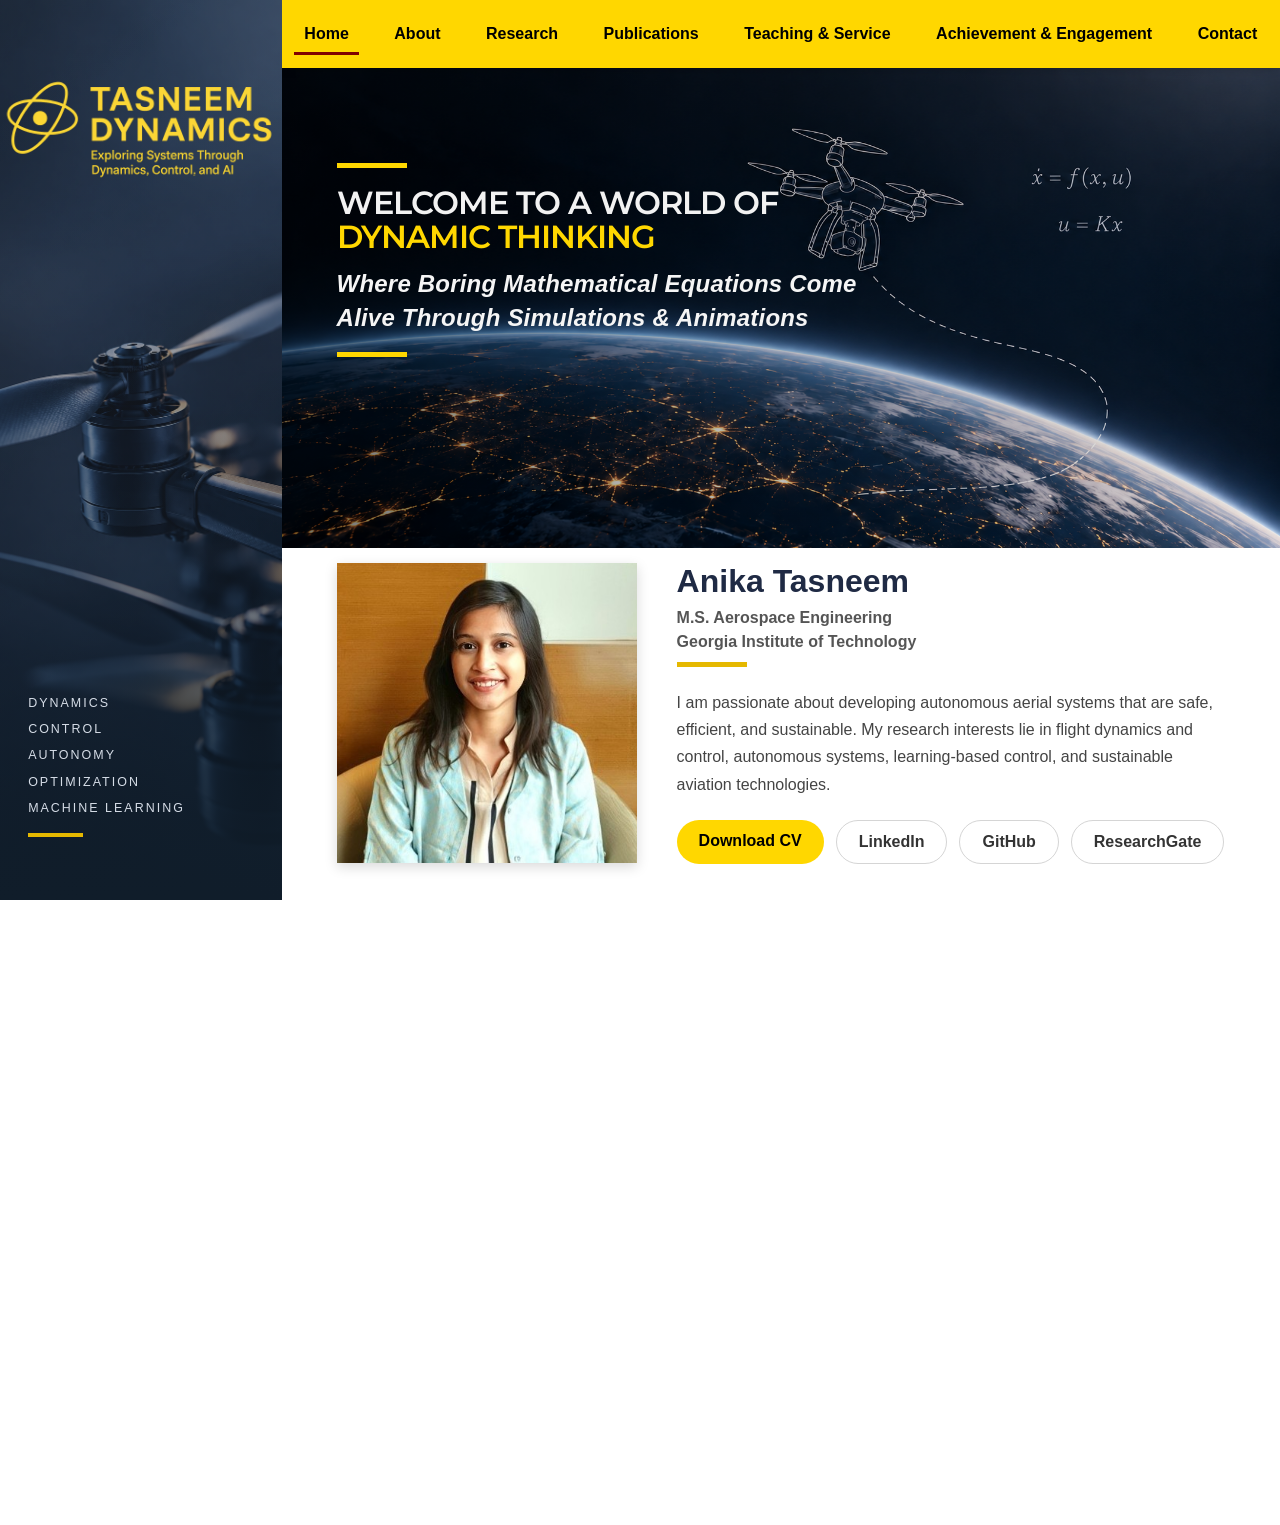
==== index.html @ 1eb56e52 "Update index.html" ====
<!DOCTYPE html>
<html lang="en">
<head>
    <meta charset="UTF-8">
    <meta name="viewport" content="width=device-width, initial-scale=1.0">
    <title>Tasneem Dynamics</title>
    <link rel="stylesheet" href="style1.css?v=1.0.8">
    <link href="https://fonts.googleapis.com/css2?family=Orbitron:wght@500&display=swap" rel="stylesheet">
    <link href="https://fonts.googleapis.com/css2?family=Montserrat:wght@700;800;900&display=swap" rel="stylesheet">
    <link rel="stylesheet" href="https://cdnjs.cloudflare.com/ajax/libs/font-awesome/6.5.2/css/all.min.css">
</head>

<body>
    <div class="homepage">
           
        <!-- LEFT SIDEBAR -->
        <aside class="left-panel">
            <img src="logo1.png" alt="Tasneem Dynamics Logo" class="logo">
            
            <div class="sidebar-visual">
                <img src="Side Bar-Image.png" alt="" class="sidebar-bg">
            </div>

            <div class="sidebar-tags">
                <span>DYNAMICS</span>
                <span>CONTROL</span>
                <span>AUTONOMY</span>
                <span>OPTIMIZATION</span>
                <span>MACHINE LEARNING</span>

                <div class="sidebar-accent"></div>
            </div>
        </aside>
        
       
        <!--RIGHT PANEL-->
        <div class="right-panel">

            <!--NAVIGATION BAR-->
            <nav class="navbar">
                <ul>
                    <li><a href="index.html" class="active" aria-current="page">Home</a></li>
                    <li><a href="about.html">About</a></li>
                    <li><a href="research.html">Research</a></li>
                    <li><a href="publications.html">Publications</a></li>
                    <li><a href="teaching-and-services.html">Teaching & Service</a></li>
                    <li><a href="achievement.html">Achievement & Engagement</a></li>
                    <li><a href="contact.html">Contact</a></li>
                </ul>
            </nav>

            <!-- HERO BANNER-->
            <section class="hero-banner">
                <img src="hero-banner.png" alt="Hero Banner" class="hero-image">
                <div class="hero-content">
                    <div class="yellow-line"></div>
                    <h1>
                        WELCOME TO A WORLD OF
                        <br><span>DYNAMIC THINKING</span></br>
                    </h1>
                    <p class="subheading">
                        Where Boring Mathematical Equations Come 
                        <br>Alive Through Simulations & Animations</br>
                    </p>

                    <div class="yellow-line bottom-line"></div>
                </div>
            </section>

            <!-- INTRO SECTION -->
            <section class="intro-section">
                <div class="intro-left">
                    <div class="profile-wrapper">
                        <img src="Portfolio Head-shot.jpeg" alt="Anika Tasneem" class="profile-photo">
                    </div>

                    <div class="intro-text">
                        <h2>Anika Tasneem</h2>
                        <h3>M.S. Aerospace Engineering<br>
                            Georgia Institute of Technology</h3>
                        <div class="intro-divider"></div>

                        <p>
                            I am passionate about developing autonomous aerial systems that
                            are safe, efficient, and sustainable. My research interests lie
                            in flight dynamics and control, autonomous systems, learning-based
                            control, and sustainable aviation technologies.
                        </p>

                        <div class="button-row">
                            <a href="CV.pdf" class="btn btn-primary">
                            Download CV</a>
                            <a href="#" class="btn btn-secondary">
                            LinkedIn</a>
                            <a href="#" class="btn btn-secondary">
                            GitHub</a>
                            <a href="#" class="btn btn-secondary">
                            ResearchGate</a>
                        </div>
                    </div>
                </div>
            </section>

            
            <!-- RESEARCH INTERESTS -->
            <section class="research-section">
                <div class="section-header">
                    <h2>Research Interests</h2>
                    <div class="section-divider"></div>
                </div>

                <div class="research-grid">
                    <div class="research-card">
                        <img src="system dynamics icon.png"
                             alt="System Dynamics">
                        <h3>System Dynamics & Modeling</h3>        
                        <p> Satellite modeling, stability analysis, 
                            system identification </p>
                        <a href="system-dynamics.html" class="card-arrow">
                            ➜ </a>
                    </div>

                    <div class="research-card">
                        <img src="control theory icon.png"
                             alt="Control Theory">
                        <h3>Control Theory & Optimization</h3>
                        <p> Linear, nonlinear, and optimal control</p>
                        <a href="control-theory.html" class="card-arrow">
                           ➜ </a>
                    </div>

                    <div class="research-card">
                        <img src="autonomous systems icon.png"
                             alt="Autonomous Systems">
                        <h3>Autonomous Systems</h3>
                        <p>Path planning, navigation and autonomy</p>
                        <a href="autonomous-systems.html" class="card-arrow">
                           ➜ </a>
                    </div>

                    <div class="research-card">
                        <img src="learning control icon.png"
                             alt="Learning Based Control">
                        <h3>Learning-Based Control</h3>  
                        <p>Reinforcement learning, adaptive 
                        and data-driven control</p>
                        <a href="learning-based-control.html" class="card-arrow">
                           ➜ </a>
                    </div>
        
                    <div class="research-card">
                        <img src="uam icon.png"
                             alt="Urban Air Mobility">
                        <h3>Sustainable Aviation & Urban Air Mobility</h3>
                        <p>eVTOL systems and future air mobility</p>
                        <a href="uam.html" class="card-arrow">
                           ➜ </a>
                    </div>
                </div>
            </section>
            
            <!-- FUTURE CONTENT SECTIONS-->
            <section id="Home"></section>
            <section id="About"></section>
            <section id="Research"></section>
            <section id="Publications"></section>
            <section id="Teaching"></section>
            <section id="CV"></section>
            <section id="Contact"></section>

            
            <!-- FOOTER -->
            <footer class="site-footer">
                <div class="footer-brand">
                    <img src="Footer-Logo.png" alt="Tasneem Dynamics" class="footer-logo"/>
                </div>
                
                <div class="footer-divider" aria-hidden="true"></div>
                    <p class="footer-tagline">
                        "Exploring dynamics.  Advancing autonomy.  Shaping flight towards sustainabilty."</p>
 
                <div class="footer-divider footer-social-divider" aria-hidden="true"></div>
        
                    <div class="footer-socials">
                        <a href="https://www.linkedin.com/in/anika-tasneem-a49618443/"
                        class="footer-social-link" aria-label="LinkedIn" title="LinkedIn">
                            <i class="fa-brands fa-linkedin-in" aria-hidden="true"></i>
                        </a>

                        <a href="https://github.com/ATasneem7" class="footer-social-link" aria-label="GitHub" title="GitHub">
                            <i class="fa-brands fa-github" aria-hidden="true"></i>
                        </a>
        
                        <a href="https://atasneem7.github.io/TasneemDynamics.github.io/" 
                        class="footer-social-link" aria-label="Research and academic profile" title="Research profile">
                            <i class="fa-solid fa-graduation-cap" aria-hidden="true"></i>
                        </a>

                        <a href="mailto:atasneem3@gatech.edu" class="footer-social-link" aria-label="Email" title="Email">
                            <i class="fa-solid fa-envelope" aria-hidden="true"></i>
                        </a>
                    </div>
            </footer>
        </div>
    </div>
    <script src="script.js?v=1.0.3"></script>
</body>
</html>

 <!--p> This research archive showcases a fusion of advanced engineering insight and cinematic simulation— 
    where control systems, flight mechanics & machine learning are explored through dynamic visualizations. 
    It’s a space for transforming complex models into intuitive, animated experiences that resonate with 
    both logic & imagination. </p-->
---- style1.css ----
/*GENERAL RESET */
*{
    margin:0;
    padding:0;
    box-sizing:border-box;
}

html,
body{
    width:100%;
    height:100%;
    overflow-x:hidden;
    font-family:'Roboto',sans-serif;
}

/*PAGE LAYOUT*/
.homepage{
    display:flex;
    width:100vw;
}

/* LEFT SIDEBAR */
.left-panel {
    flex: 0 0 22%;
    height: 100vh;
    position: sticky;
    top: 0;
    align-self: flex-start;

    display: flex;
    flex-direction: column;
    align-items: center;

    overflow: hidden;
    isolation: isolate;

    background: linear-gradient(
        145deg,
        #252B35 0%,
        #303745 55%,
        #182633 100%
    );
}

/* LOGO */
.logo {
    position: relative;
    z-index: 2;

    display: block;
    width: 130%;
    max-width: 430px;
    height: auto;

    margin-top: 5px;
    flex-shrink: 0;
}

/* BACKGROUND IMAGE AREA */
.sidebar-visual {
    position: absolute;
    inset: 0;                 /* Start at the very top */
    z-index: -1;
    overflow: hidden;
}

.sidebar-bg {
    display: block;
    width: 100%;
    height: 100%;
    object-fit: cover;
    object-position: center;
    opacity: 0.65;
}

/* DARK OVERLAY FOR READABILITY */
.sidebar-visual::after {
    content: "";
    position: absolute;
    inset: 0;
    background: linear-gradient(
        to bottom,
        rgba(37, 43, 53, 0.20) 0%,
        rgba(25, 35, 48, 0.15) 35%,
        rgba(13, 25, 38, 0.45) 70%,
        #101D2A 100%
    );
}

/* RESEARCH TAGS */
.sidebar-tags {
    position: absolute;
    z-index: 2;
    left: 10%;
    bottom: 7%;
    display: flex;
    flex-direction: column;
    align-items: flex-start;
    gap: 10px;
    color: #D5DCE6;
    font-family: 'Roboto', sans-serif;
    font-size: 0.78rem;
    font-weight: 500;
    letter-spacing: 2px;
    line-height: 1.3;
}

/* YELLOW ACCENT LINE */
.sidebar-accent {
    width: 55px;
    height: 4px;
    margin-top: 7px;
    background: #E5B800;
}

/* RESPONSIVE ADJUSTMENTS */
@media (max-width: 900px) {
    .left-panel {
        flex-basis: 25%;
    }

    .logo {
        width: 90%;
        margin-top:45px;
    }

    .sidebar-tags {
        left: 8%;
        font-size: 0.68rem;
        letter-spacing: 1.5px;
        gap: 8px;
    }
}

@media (max-width: 600px) {
    .left-panel {
        display: none;
    }
}

/*RIGHT PANEL*/
.right-panel{
    flex:1;
    position:relative;
    background:#ffffff;
    display:flex;
    flex-direction:column;
    padding:0;
    margin:0;
    overflow-y:auto;
}

/*NAVBAR */

.navbar{
    position:absolute;
    top:0;
    left:0;
    width:100%;
    height:68px;
    background:#FFD700;
    z-index:100;
    box-shadow:0 2px 8px rgba(0,0,0,0.15);
    animation:slideDown 0.6s ease;
}

.navbar ul{
    height:100%;

    display:flex;
    justify-content:space-around;
    align-items:center;
    list-style:none;
}

.navbar li a{
    text-decoration:none;
    color:#000;
    font-weight:700;
    font-size:1rem;
    position:relative;
    transition:0.3s ease;
}

.navbar li a:hover{
    color:#9e2a2b;
}

.navbar li a::after{
    content:"";
    position:absolute;
    left:0;
    bottom:-4px;
    width:0;
    height:2px;
    background:#fcbf49;
    transition:0.3s ease;
}

.navbar li a:hover::after{
    width:100%;
}

/* CURRENT PAGE INDICATOR */
.navbar li a.active,
.navbar li a[aria-current="page"] {
    color: #000000;
    font-weight: 700; /* Keep the original font weight */
    background: transparent;
    border-radius: 0;
}

/* Active underline uses the existing hover accent color */
.navbar li a.active::after,
.navbar li a[aria-current="page"]::after {
    width: 100%;
    height: 3px;
    background: #800000;
}



/* Give links some breathing room for the highlight */
.navbar li a {
    display: inline-block;
    padding: 8px 10px;
}


/* HERO BANNER*/
.hero-banner{
    margin-top:68px;
    height:480px;
    overflow:hidden;
    position:relative;
}

.hero-image{
    width:100%;
    height:100%;
    object-fit:cover;
    object-position:center 25%;
    position:relative;
    z-index:0;
}

/* Dark overlay */
.hero-banner::before{
    content:"";
    position:absolute;
    inset:0;
    background:
    linear-gradient(
        90deg,
        rgba(0,0,0,0.55) 0%,
        rgba(0,0,0,0.30) 35%,
        rgba(0,0,0,0.08) 100%
    );
    z-index:1;
}

/* HERO TEXT */
.hero-content{
    position:absolute;
    top:95px;
    left:55px;
    max-width:700px;
    z-index:10;
}

.hero-content h1{
    font-family:'Montserrat', sans-serif;
    font-size:2rem;
    font-weight:600;
    line-height:1.05;
    letter-spacing:-1px;
    text-transform:uppercase;
    color:#F2F2F2;
    margin-bottom:14px;
}

.hero-content h1 span{
    color:#FFD700;
}

.hero-content .subheading{
    color:#F5F5F5;
    font-size:1.5rem;
    font-style:italic;
    font-weight:600;
    line-height:1.4;
    letter-spacing:0.2px;
    max-width:700px;
}

.yellow-line{
    width:70px;
    height:5px;
    background:#FFD700;
    margin-bottom:18px;
}

.bottom-line {
    margin-top: 18px;
}

/* INTRO SECTION */
.intro-section{
    margin-top:-5px;
    padding:20px 55px 45px;
}

.intro-left{
    display:flex;
    align-items:flex-start;
    gap:40px;
}

.profile-photo{
    width:300px;
    height:300px;
    object-fit:cover;
    box-shadow:0 4px 12px rgba(0,0,0,0.15);
}

.intro-text{
    flex:1;
}

.intro-text h2{
    font-size:2rem;
    color:#1F2A44;
    margin-bottom:6px;
}

.intro-text h3{
    font-size:1rem;
    color:#555;
    line-height:1.5;
    margin-bottom:8px;
    font-weight:600;
}

.intro-divider{
    width:70px;
    height:5px;
    background:#E5B800;
    margin:5px 0 22px;
}

.intro-text p{
    max-width:800px;
    color:#444;
    line-height:1.7;
    margin-bottom:22px;
}

.button-row{
    display:flex;
    gap:12px;
    flex-wrap:wrap;
}

.btn{
    padding:12px 22px;
    border-radius:30px;
    text-decoration:none;
    font-weight:600;
    transition:0.3s;
}

.btn-primary{
    background:#FFD700;
    color:#000;
}

.btn-primary:hover{
    background:#f0c400;
}

.btn-secondary{
    border:1.5px solid #d5d5d5;
    color:#333;
    background:#fff;
}

.btn-secondary:hover{
    background:#f5f5f5;
}

/* RESEARCH INTERESTS*/
.research-section{
    padding:10px 55px 60px;
    background:#fff;
}

.section-header{
    display:block;
    justify-content:space-between;
    align-items:center;
    margin-bottom:15px;
}

.section-divider{
    width:70px;
    height:5px;
    background:#E5B800;
    margin-top:5px;
    margin-bottom:20px;
}

.section-header h2{
    color:#1F2A44;
    font-size:1.8rem;
}

.research-grid{
    display:grid;
    grid-template-columns:repeat(5,minmax(180px,1fr));
    gap:24px;
    margin-top:10px;
}

.research-card{
    background:#ffffff;
    border:1px solid #E8E8E8;
    border-radius:14px;
    display:flex;
    flex-direction:column;
    align-items:center;
    text-align: center;
    height:390px;
    padding:18px 14px 20px;
    box-shadow:0 2px 8px rgba(0,0,0,0.04);
    transition:0.3s ease;
}

.research-card:hover{
    transform:translateY(-5px);
    box-shadow:
    0 10px 25px rgba(0,0,0,0.10);
}

.research-card img{
    display:block;
    width:140px;
    height:140px;
    object-fit:contain;
    margin:0 auto;      /* centers image horizontally */
}

.research-card h3{
    color:#1F2A44;
    font-size:1.05rem;
    font-weight:700;
    width:100%;
    margin-top:12px;
    margin-bottom:10px;
    line-height:1.35;
}

.research-card p{
    font-size:0.9rem;
    font-weight:500;
    color:#6b7280;
    line-height:1.5;
    width:100%;
    min-height:75px;      /* same height for every card */
    display:flex;
    align-items:center;
    justify-content:center;
    margin-bottom:18px;
    text-align:center;
}

.card-arrow{
    width:34px;
    height:34px;
    border-radius:50%;
    background:#FFD700;
    display:flex;
    justify-content:center;
    align-items:center;
    margin-top:auto;
    margin-left:auto;
    margin-right:auto;
    text-decoration:none;
    color:#1F2A44;
    font-size:1rem;
    font-weight:bold;
    transition:0.3s ease;
}

.card-arrow:visited{
    color:#1F2A44;
    text-decoration:none;
}
.card-arrow:hover{
    background:#E5B800;
    transform:scale(1.08);
}


/* ANIMATION*/
@keyframes slideDown{

    from{
        transform:translateY(-100%);
        opacity:0;
    }

    to{
        transform:translateY(0);
        opacity:1;
    }
}


@media(max-width:1200px){
    .research-grid{
        grid-template-columns:repeat(3,1fr);
    }
}

@media(max-width:900px){
    .intro-left{
        flex-direction:column;
        text-align:center;
    }

    .research-grid{
        grid-template-columns:repeat(2,1fr);
    }
}

@media(max-width:600px){
    .research-grid{
        grid-template-columns:1fr;
    }
    
    .intro-section,
    .research-section{
        padding-left:25px;
        padding-right:25px;
    }
}



/* TASNEEM DYNAMICS FOOTER */
.site-footer {
    width: 100%;
    min-height: 90px;
    padding: 12px 28px;

    display: flex;
    align-items: center;
    justify-content: space-between;
    gap: 22px;

    flex-shrink: 0;

    background: linear-gradient(
        105deg,
        #001725 0%,
        #062337 55%,
        #001725 100%
    );

    color: #ffffff;
    border-top: 1px solid rgba(255, 255, 255, 0.12);
}

/* COMPLETE BRAND LOGO */
.footer-brand {
    flex: 0 0 155px;
    min-width: 0;

    display: flex;
    align-items: center;
    justify-content: flex-start;
}

.footer-logo {
    display: block;
    width: 155px;
    max-width: 100%;
    height: auto;
    max-height: 62px;
    object-fit: contain;
    object-position: left center;
}

/* VERTICAL ACCENT DIVIDERS */
.footer-divider {
    width: 2px;
    height: 40px;
    flex: 0 0 2px;
    opacity: 1;
    background: #FFFFFF;
}

/* TAGLINE */
.footer-tagline {
    flex: 1 1 auto;
    min-width: 0;
    margin: 0;
    padding: 0 8px;

    color: #E5EAF0;
    font-family: Georgia, "Times New Roman", serif;
    font-size: 15px;
    font-style: italic;
    font-weight: 600;
    line-height: 1.6;
    text-align: center;
}

/* SOCIAL ICON GROUP */
.footer-socials {
    display: flex;
    align-items: center;
    justify-content: flex-end;
    gap: 17px;
    flex: 0 0 auto;
}

/* CIRCULAR SOCIAL ICONS */
.footer-social-link {
    width: 36px;
    height: 36px;
    flex: 0 0 36px;

    display: inline-flex;
    align-items: center;
    justify-content: center;

    border-radius: 50%;
    background: #F4F6FA;
    color: #10263B;

    font-size: 18px;
    text-decoration: none;

    transition:
        background 0.2s ease,
        color 0.2s ease,
        transform 0.2s ease;
}

.footer-social-link:hover {
    background: #FFD000;
    color: #10263B;
    transform: translateY(-2px);
}

/* TABLET */
@media (max-width: 1050px) {
    .site-footer {
        padding: 14px 18px;
        gap: 14px;
    }

    .footer-brand {
        flex-basis: 125px;
    }

    .footer-logo {
        width: 125px;
    }

    .footer-tagline {
        font-size: 12px;
        padding: 0 4px;
    }

    .footer-socials {
        gap: 10px;
    }

    .footer-social-link {
        width: 33px;
        height: 33px;
        flex-basis: 33px;
        font-size: 16px;
    }
}

/* MOBILE */

@media (max-width: 700px) {
    .site-footer {
        flex-wrap: wrap;
        justify-content: center;
        padding: 20px 18px;
        gap: 14px;
    }

    .footer-brand {
        flex: 0 1 155px;
        justify-content: center;
    }

    .footer-logo {
        width: 155px;
    }

    .footer-divider {
        display: none;
    }

    .footer-tagline {
        flex: 0 0 100%;
        order: 2;
        text-align: center;
        font-size: 12px;
    }

    .footer-socials {
        flex: 0 0 100%;
        order: 3;
        justify-content: center;
        gap: 16px;
    }

    .footer-social-link {
        width: 35px;
        height: 35px;
        flex-basis: 35px;
    }
}
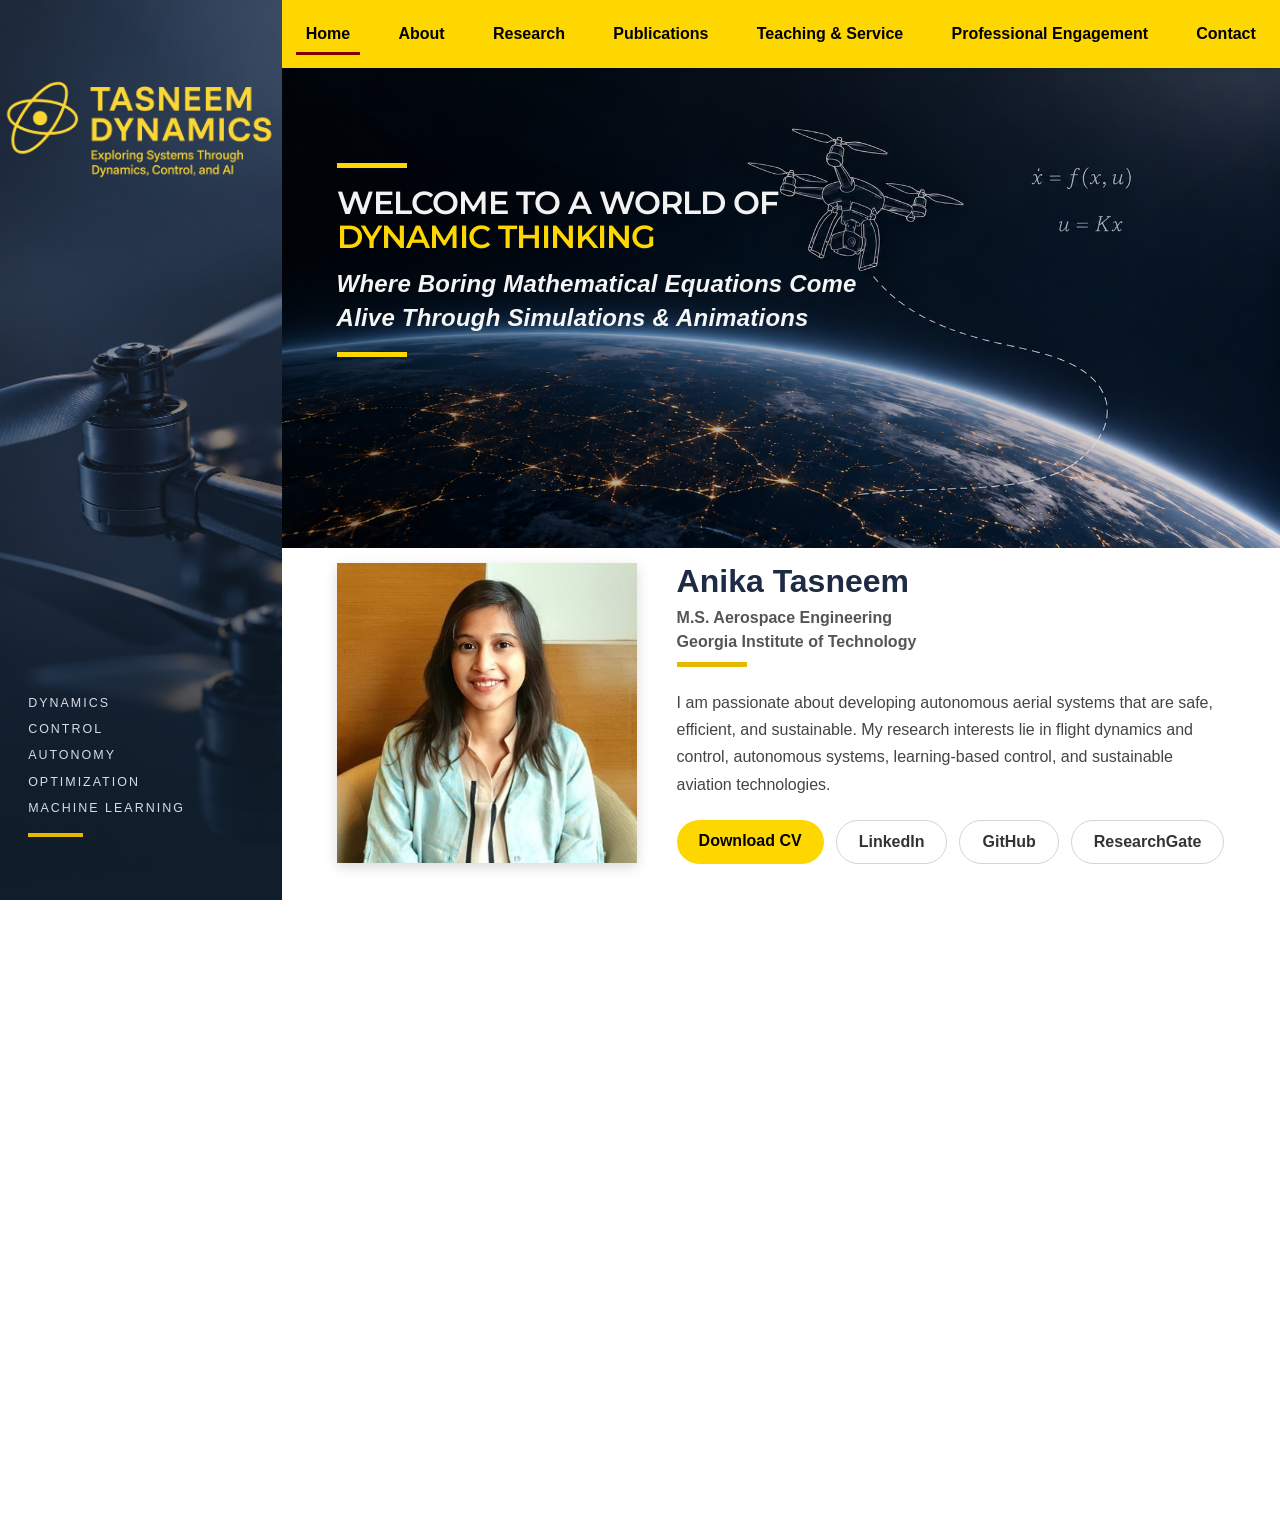
==== commit 64a145bd: "Update index.html" ====
--- a/index.html
+++ b/index.html
@@ -44,7 +44,7 @@
                     <li><a href="research.html">Research</a></li>
                     <li><a href="publications.html">Publications</a></li>
                     <li><a href="teaching-and-services.html">Teaching & Service</a></li>
-                    <li><a href="achievement.html">Achievement & Engagement</a></li>
+                    <li><a href="engagement.html">Professional Engagement</a></li>
                     <li><a href="contact.html">Contact</a></li>
                 </ul>
             </nav>
@@ -165,7 +165,7 @@
             <section id="Research"></section>
             <section id="Publications"></section>
             <section id="Teaching"></section>
-            <section id="CV"></section>
+            <section id="Engagement"></section>
             <section id="Contact"></section>
 
             
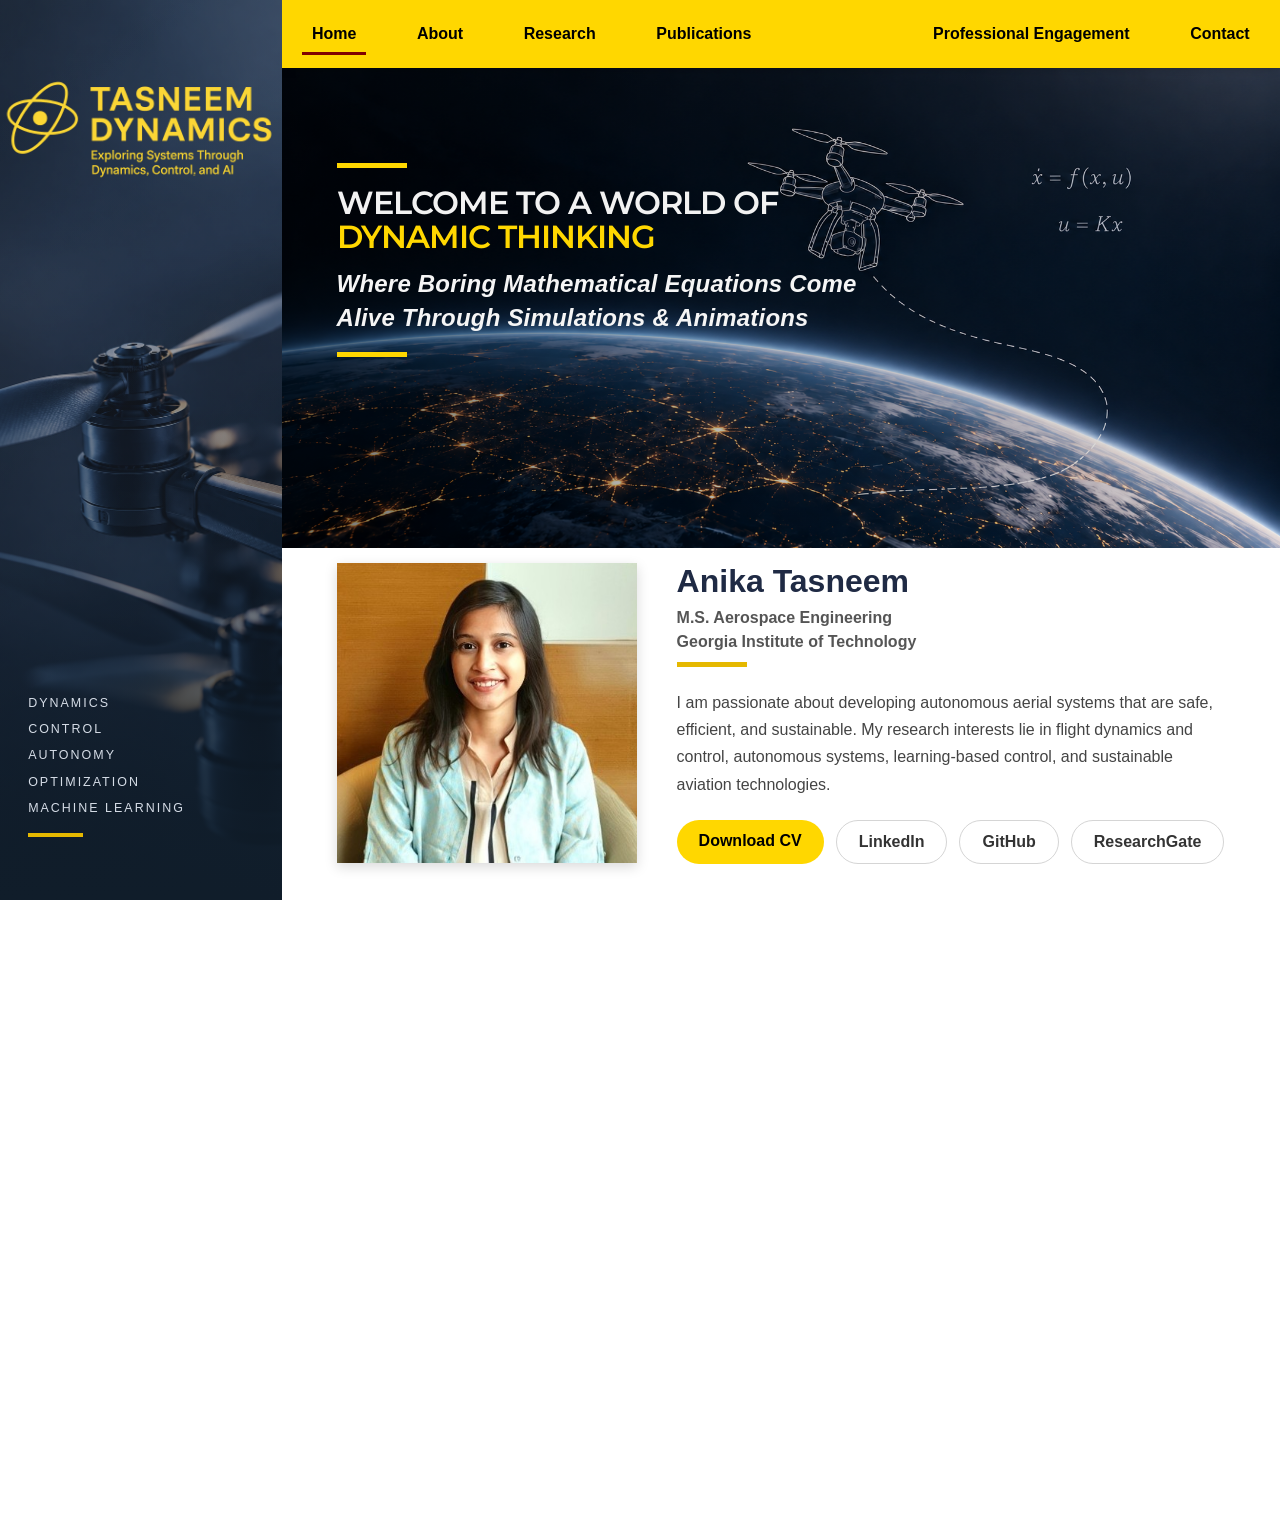
==== commit 2ee55ead: "Update index.html" ====
--- a/index.html
+++ b/index.html
@@ -40,11 +40,11 @@
             <nav class="navbar">
                 <ul>
                     <li><a href="index.html" class="active" aria-current="page">Home</a></li>
-                    <li><a href="about.html">About</a></li>
-                    <li><a href="research.html">Research</a></li>
+                    <li><a href="/about.html">About</a></li>
+                    <li><a href="/research.html">Research</a></li>
                     <li><a href="publications.html">Publications</a></li>
-                    <li><a href="teaching-and-services.html">Teaching & Service</a></li>
-                    <li><a href="engagement.html">Professional Engagement</a></li>
+                    <li><a href="Teaching%20Page/teaching-and-services.html"Teaching & Services</a></li>
+                    <li><a href="/engagement.html">Professional Engagement</a></li>
                     <li><a href="contact.html">Contact</a></li>
                 </ul>
             </nav>
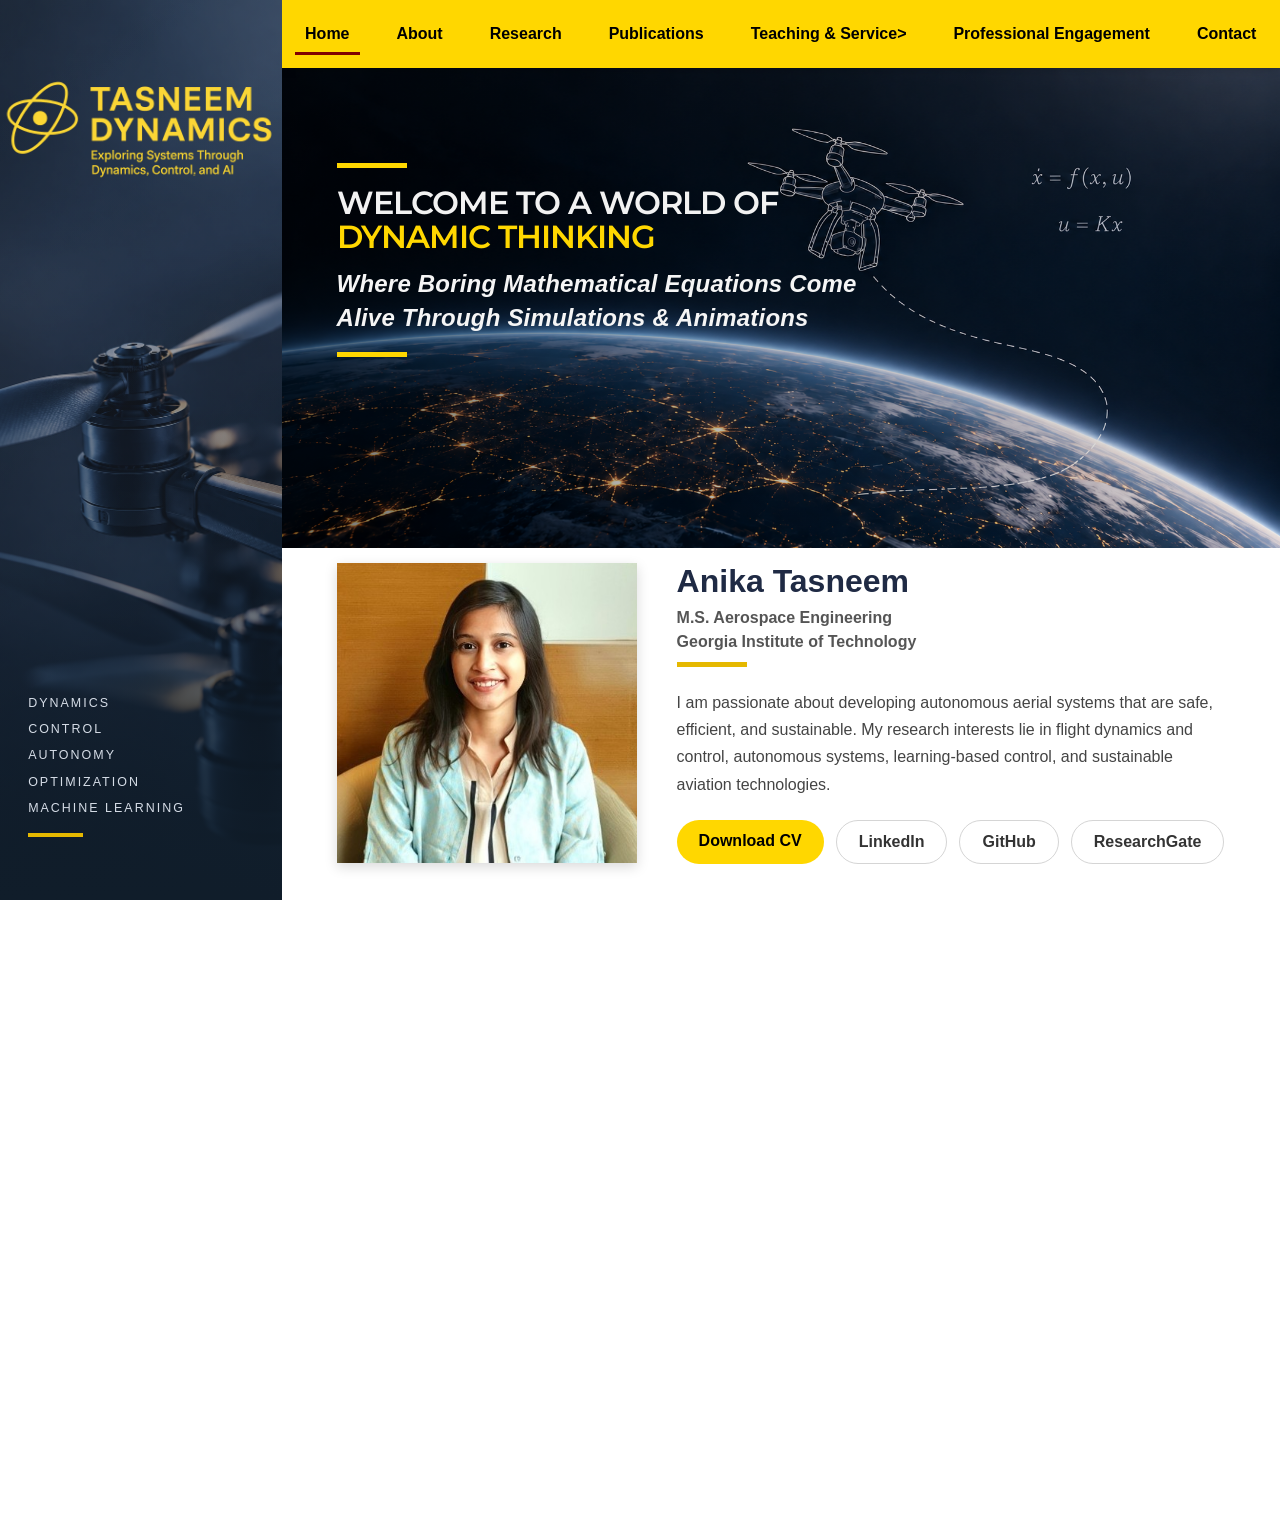
==== commit 1f98adc3: "Update index.html" ====
--- a/index.html
+++ b/index.html
@@ -43,7 +43,8 @@
                     <li><a href="/about.html">About</a></li>
                     <li><a href="/research.html">Research</a></li>
                     <li><a href="publications.html">Publications</a></li>
-                    <li><a href="Teaching%20Page/teaching-and-services.html"Teaching & Services</a></li>
+                    <li><a href="/TasneemDynamics.github.io/Teaching%20Page/teaching-and-services.html">
+        Teaching &amp; Service></a></li>
                     <li><a href="/engagement.html">Professional Engagement</a></li>
                     <li><a href="contact.html">Contact</a></li>
                 </ul>
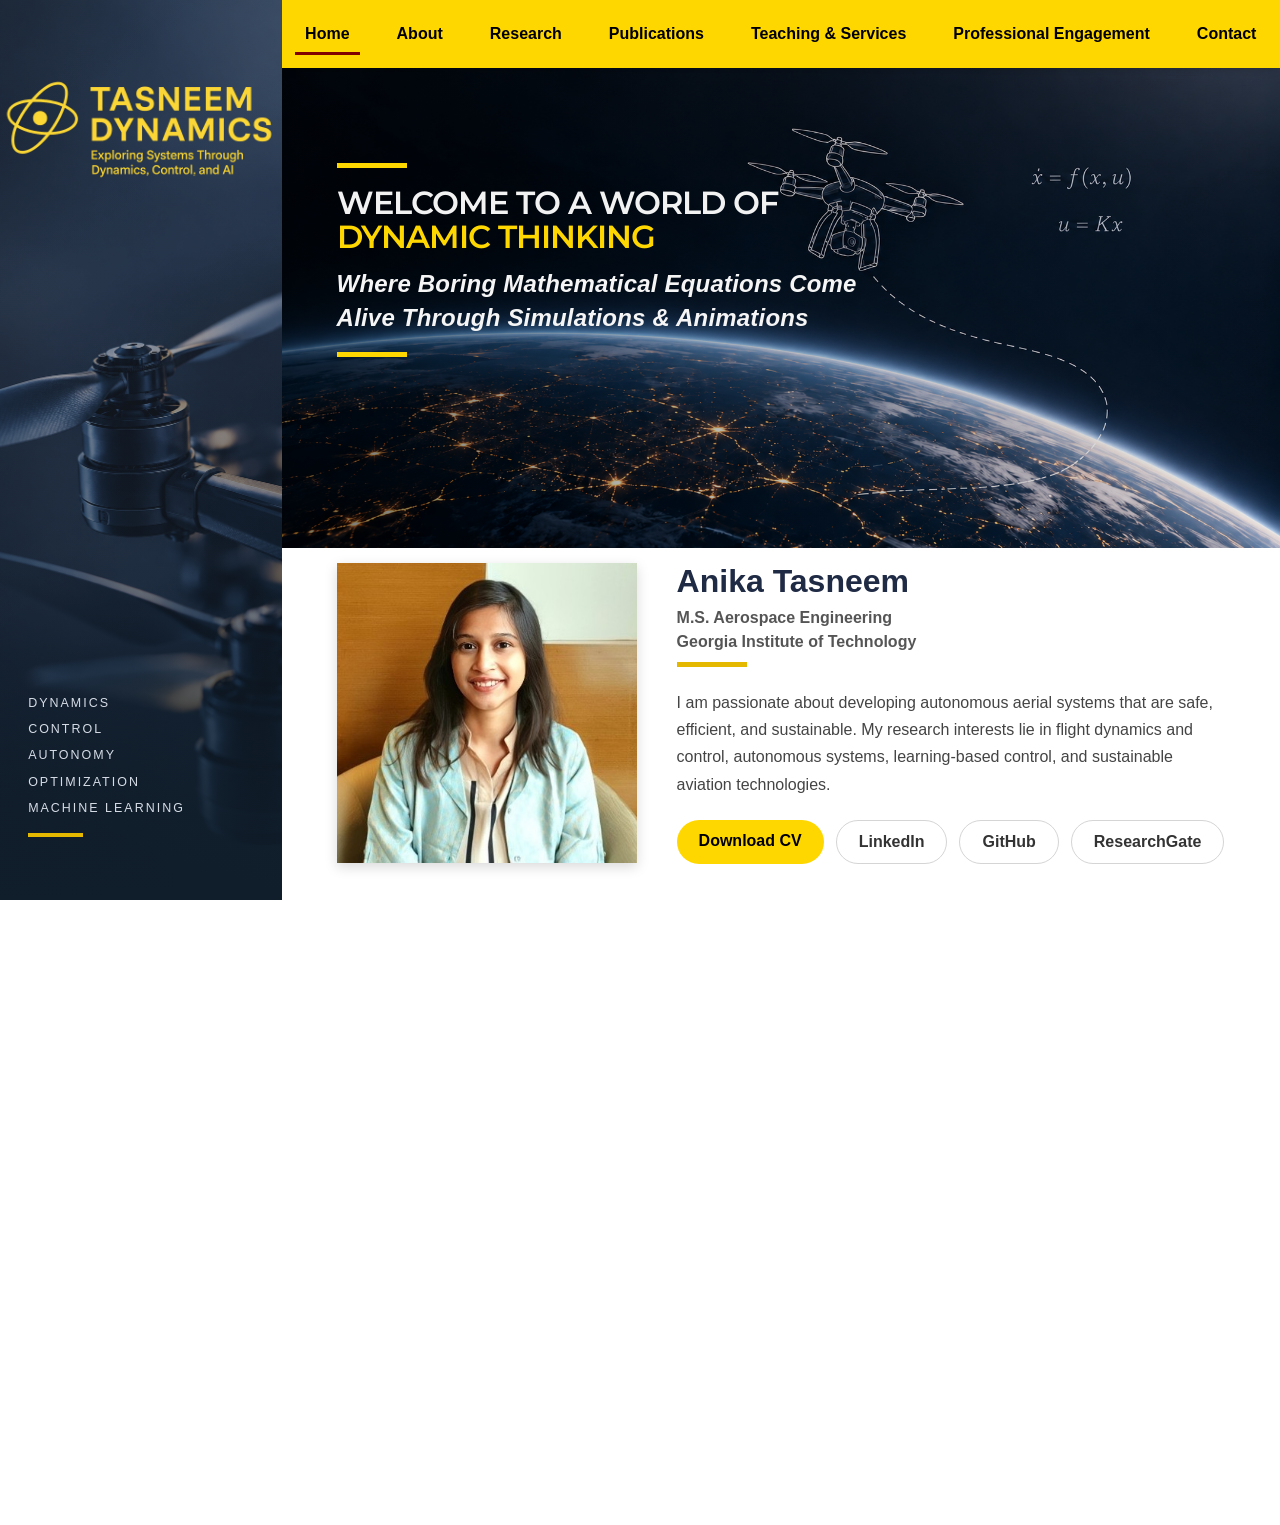
==== commit 1898b36f: "Update index.html" ====
--- a/index.html
+++ b/index.html
@@ -43,8 +43,11 @@
                     <li><a href="/about.html">About</a></li>
                     <li><a href="/research.html">Research</a></li>
                     <li><a href="publications.html">Publications</a></li>
-                    <li><a href="/TasneemDynamics.github.io/Teaching%20Page/teaching-and-services.html">
-        Teaching &amp; Service></a></li>
+                    <li>
+    <a href="/TasneemDynamics.github.io/Teaching%20Page/teaching-and-services.html">
+        Teaching &amp; Services
+    </a>
+</li>
                     <li><a href="/engagement.html">Professional Engagement</a></li>
                     <li><a href="contact.html">Contact</a></li>
                 </ul>
